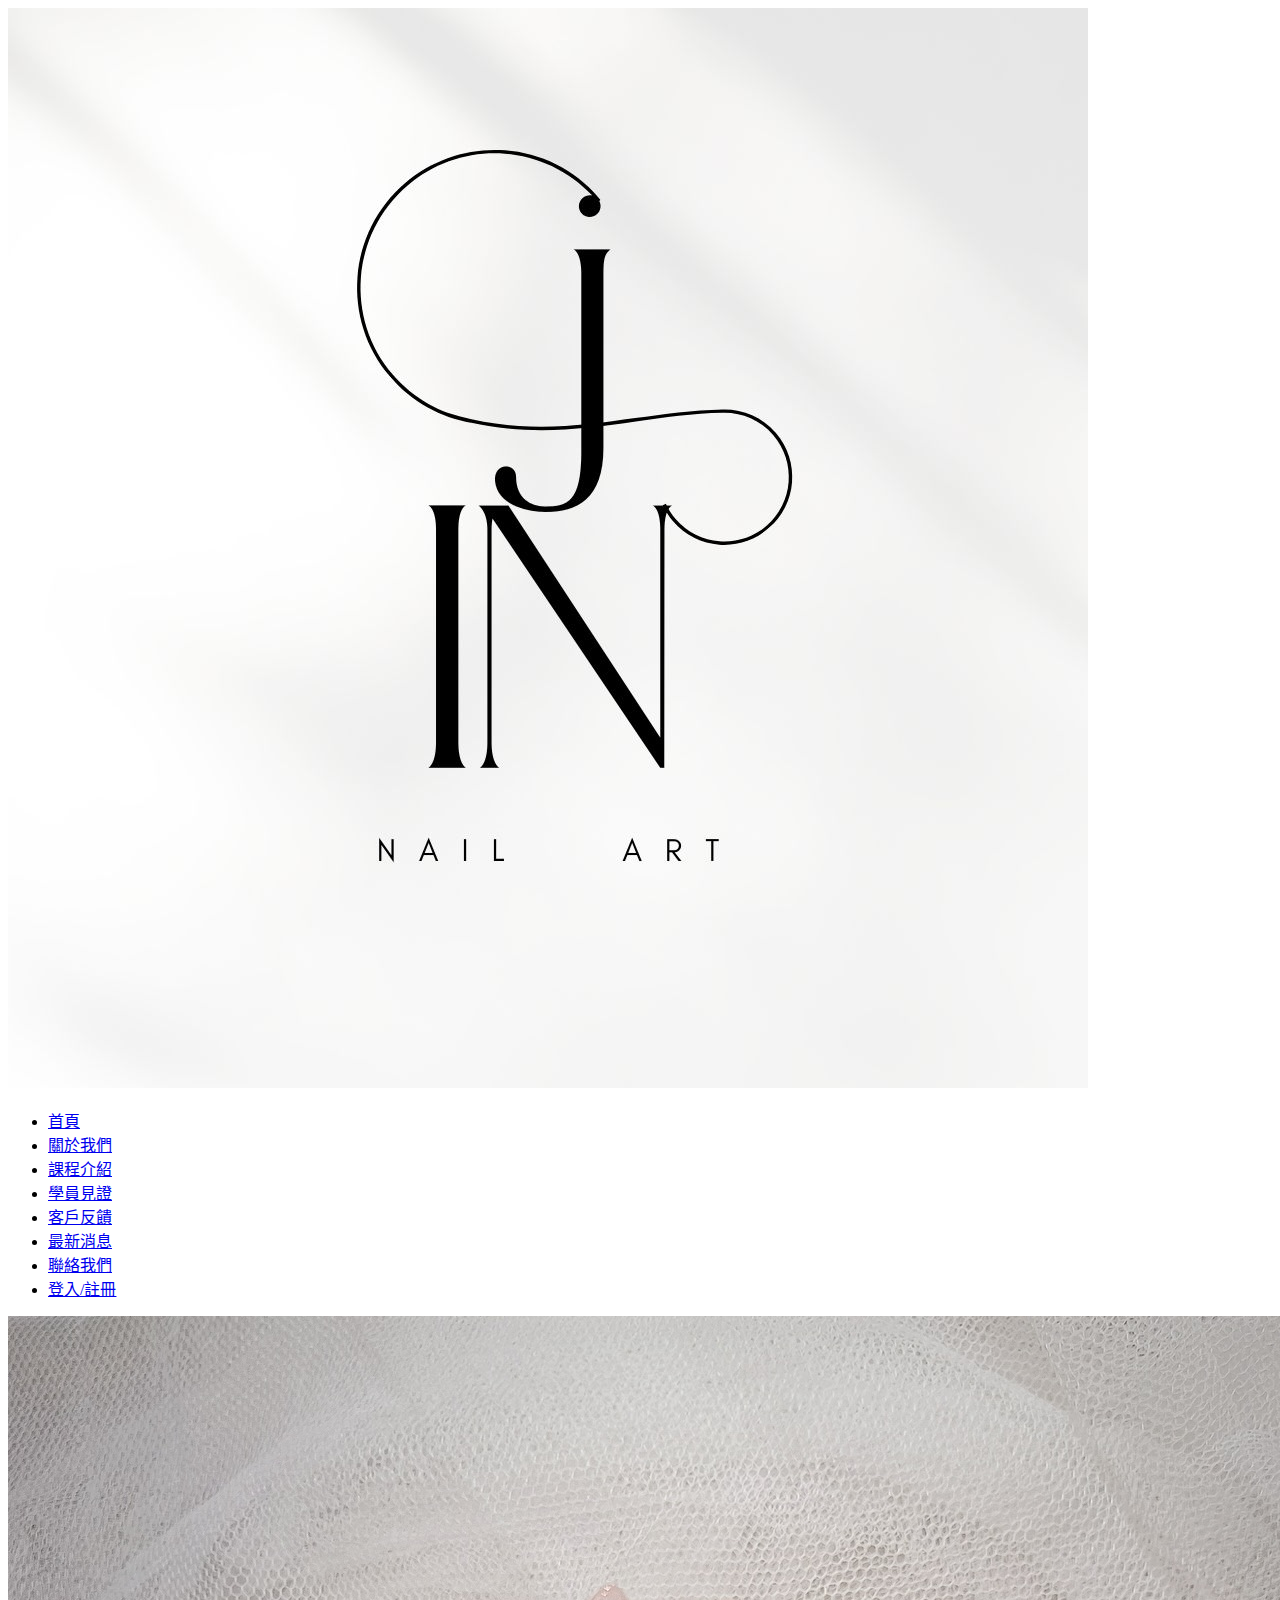
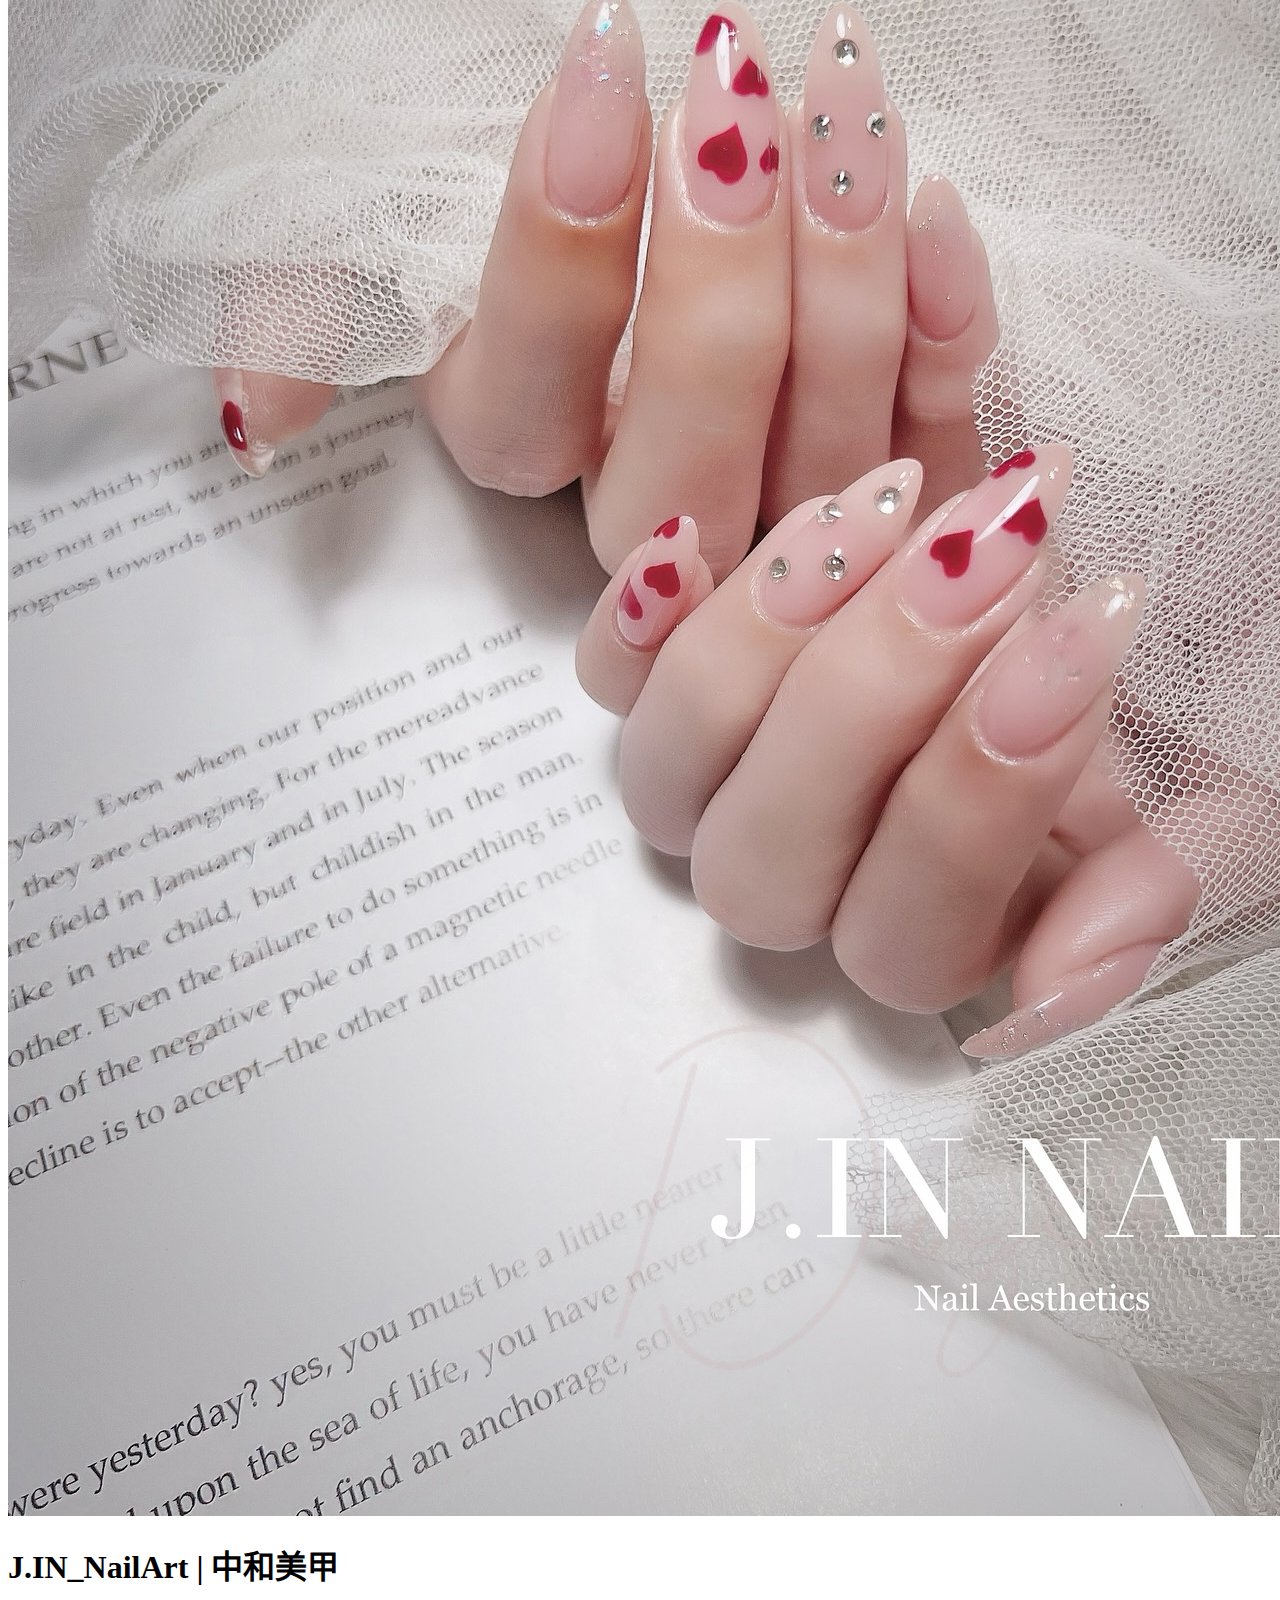
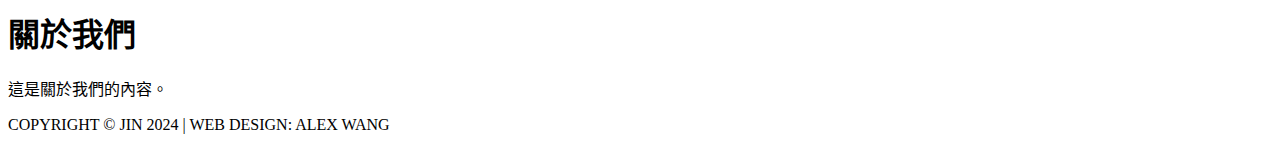
==== about.html @ d50ee930 "Move index.html to root directory" ====
<!DOCTYPE html>
<html lang="zh-TW">
<head>
  <meta charset="UTF-8">
  <meta name="viewport" content="width=device-width, initial-scale=1.0">
  <title>關於我們</title>
  <link rel="stylesheet" href="styles.css">
</head>
<body>
  <header class="top-nav">
    <div class="logo">
      <img src="images/Jin logo.jpg" alt="J.in logo">
    </div>
    <nav>
      <ul>
        <li><a href="index.html">首頁</a></li>
        <li><a href="about.html">關於我們</a></li>
        <li><a href="courses.html">課程介紹</a></li>
        <li><a href="testimonials.html">學員見證</a></li>
        <li><a href="feedback.html">客戶反饋</a></li>
        <li><a href="news.html">最新消息</a></li>
        <li><a href="contact.html">聯絡我們</a></li>
        <li class="right-align"><a href="#" class="login-register">登入/註冊</a></li>
      </ul>
    </nav>
  </header>

  <div class="header">
    <img src="images/jinnail01.jpg" alt="置頂圖" class="header-image">
    <div class="header-content">
      <h1>J.IN_NailArt | 中和美甲</h1>
    </div>
  </div>

  <main>
    <h1>關於我們</h1>
    <p>這是關於我們的內容。</p>
  </main>

  <footer>
    <div class="footer-social-links">
      <a href="https://line.me/R/ti/p/@gii9432m?oat_content=url" target="_blank"><i class="fab fa-line"></i></a>
      <a href="https://www.instagram.com/j.in__nailart/" target="_blank"><i class="fab fa-instagram"></i></a>
    </div>
    <div class="footer-copyright">
      <p>COPYRIGHT © JIN 2024 | WEB DESIGN: ALEX WANG</p>
    </div>
  </footer>
</body>
</html>
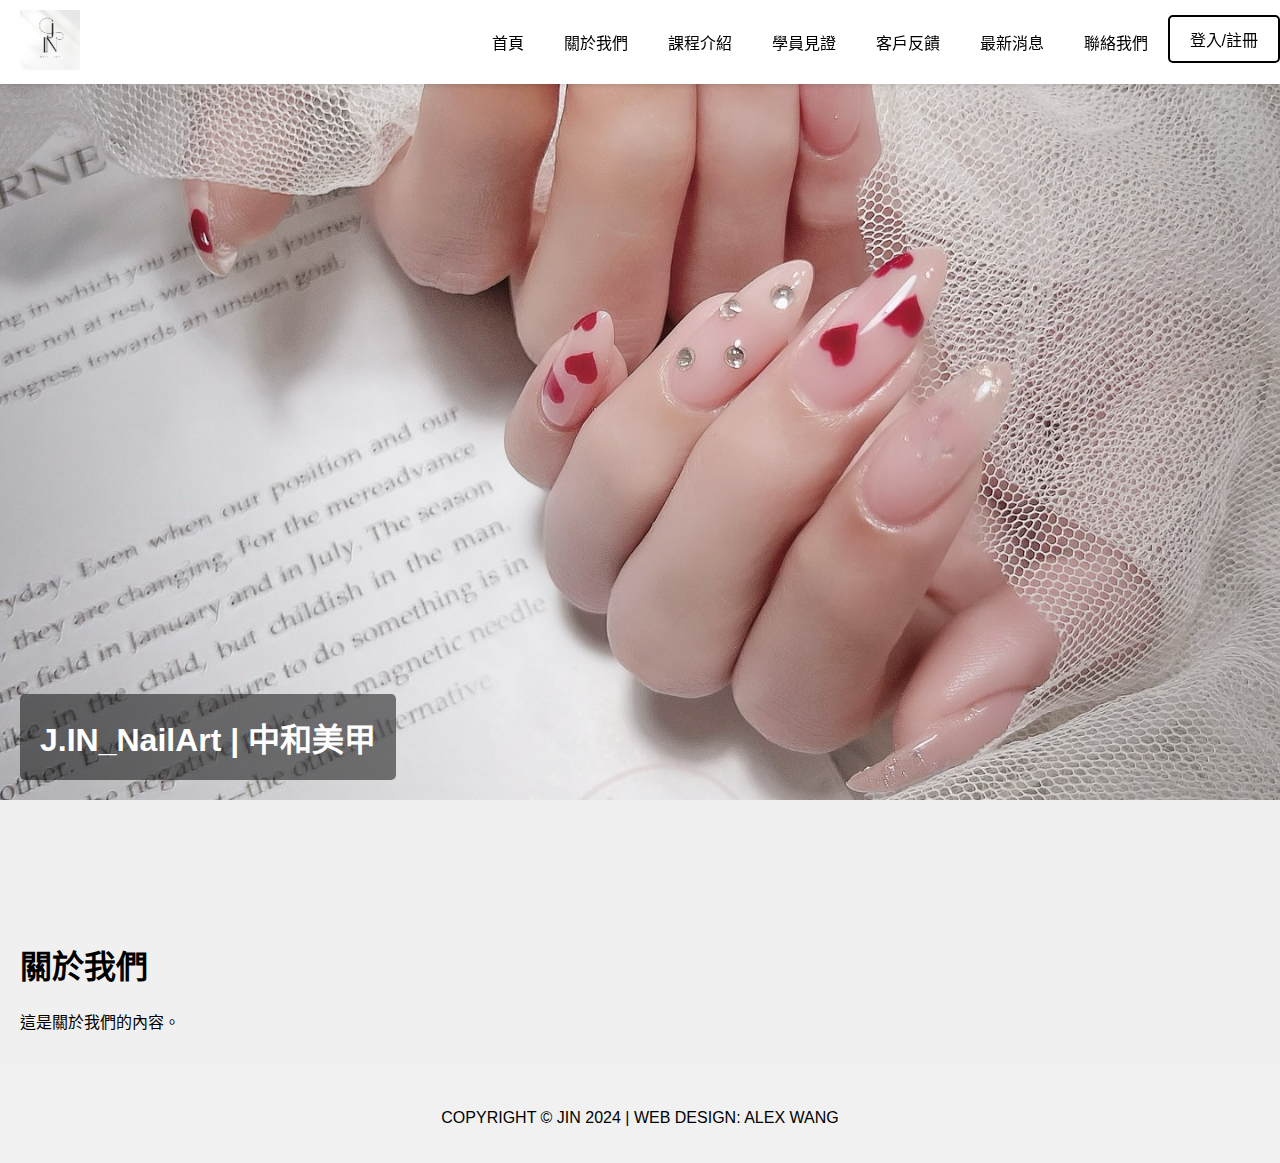
==== commit c6299754: "Update all HTML files to use correct CSS path" ====
--- a/about.html
+++ b/about.html
@@ -4,7 +4,7 @@
   <meta charset="UTF-8">
   <meta name="viewport" content="width=device-width, initial-scale=1.0">
   <title>關於我們</title>
-  <link rel="stylesheet" href="styles.css">
+  <link rel="stylesheet" href="css/styles.css">
 </head>
 <body>
   <header class="top-nav">
--- a/css/styles.css
+++ b/css/styles.css
@@ -0,0 +1,236 @@
+body {
+  margin: 0;
+  font-family: Arial, sans-serif;
+  background-color: #f0f0f0; /* Page background color */
+}
+
+.top-nav {
+  width: 100%;
+  background-color: white; /* Change background to white */
+  color: black; /* Change text color to black */
+  position: fixed;
+  top: 0;
+  z-index: 1000;
+  padding: 10px 0;
+  display: flex;
+  align-items: center;
+  box-shadow: 0 2px 4px rgba(0, 0, 0, 0.1); /* Optional: Add shadow for better visibility */
+}
+
+.logo img {
+  height: 60px; /* Increase the height of the logo */
+  margin-left: 20px;
+}
+
+.top-nav nav {
+  margin-left: auto;
+}
+
+.top-nav nav ul {
+  list-style-type: none;
+  margin: 0;
+  padding: 0;
+  display: flex;
+  justify-content: space-around;
+  width: 100%;
+}
+
+.top-nav nav ul li {
+  display: inline;
+}
+
+.top-nav nav ul li a {
+  color: black; /* Change link color to black */
+  text-decoration: none;
+  padding: 15px 20px;
+  display: inline-block;
+}
+
+.top-nav nav ul li a:hover {
+  background-color: #f0f0f0; /* Change hover background color */
+}
+
+.top-nav nav ul li.right-align {
+  margin-left: auto; /* Align the login/register link to the right */
+}
+
+.top-nav nav ul li a.login-register {
+  background-color: white; /* White background */
+  color: black; /* Black text */
+  padding: 10px 20px; /* Padding for the link */
+  border: 2px solid black; /* Black border */
+  border-radius: 5px; /* Rounded corners */
+}
+
+.top-nav nav ul li a.login-register:hover {
+  background-color: #f0f0f0; /* Slightly different background on hover */
+}
+
+.header {
+  position: relative;
+  width: 100%;
+  height: 800px; /* Adjust height to 800px */
+}
+
+.header-image {
+  width: 100%;
+  height: 100%;
+  object-fit: cover; /* Ensures the image covers the entire container */
+}
+
+.header-content {
+  position: absolute;
+  bottom: 20px; /* Adjust positioning as needed */
+  left: 20px;
+  color: white;
+  background-color: rgba(0, 0, 0, 0.5); /* Semi-transparent background */
+  padding: 20px;
+  border-radius: 5px;
+}
+
+.header-content h1 {
+  margin: 0;
+  font-size: 2em; /* Adjust font size as needed */
+}
+
+.social-links {
+  position: fixed;
+  top: 150px; /* Adjust position as needed */
+  left: 10px;
+  display: flex;
+  flex-direction: column;
+  align-items: center; /* Center align items horizontally */
+  gap: 30px; /* Add gap between icons */
+  z-index: 1000;
+}
+
+.social-links a {
+  color: black;
+  text-decoration: none;
+  font-size: 32px; /* Increase the icon size */
+  transition: color 0.3s;
+}
+
+.social-links a:hover {
+  color: #333;
+}
+
+main {
+  padding: 120px 20px 20px; /* Ensure there is space for the fixed nav */
+}
+
+.contact-info, .contact-form {
+  background-color: #2f4f4f; /* Form background color */
+  color: white; /* Text color */
+  padding: 20px; /* Adjusted padding for more space */
+  border-radius: 5px;
+  margin-bottom: 40px;
+  max-width: 600px; /* Maximum width for the form */
+  margin-left: auto; /* Center align */
+  margin-right: auto; /* Center align */
+  box-sizing: border-box; /* Ensure padding is included in the total width */
+}
+
+.contact-info h1, .contact-form h2 {
+  margin-bottom: 20px;
+  text-align: center;
+}
+
+.contact-info p, .contact-form label {
+  margin-bottom: 10px;
+  display: block;
+}
+
+.contact-form form {
+  display: flex;
+  flex-direction: column;
+}
+
+.contact-form input, .contact-form textarea {
+  width: 100%; /* Ensure the input field has full width */
+  padding: 10px;
+  margin-bottom: 20px;
+  border: 1px solid #ccc;
+  border-radius: 5px;
+  background-color: white; /* Input field background */
+  color: black; /* Input text color */
+  box-sizing: border-box; /* Include padding in the element's total width */
+}
+
+.contact-form button {
+  padding: 10px 20px;
+  border: none;
+  border-radius: 5px;
+  background-color: #333;
+  color: white;
+  cursor: pointer;
+  width: 100%;
+}
+
+.contact-form button:hover {
+  background-color: #575757;
+}
+
+.testimonials {
+  max-width: 800px;
+  margin: 0 auto;
+  padding: 20px;
+  background-color: white;
+  border-radius: 5px;
+  box-shadow: 0 2px 4px rgba(0, 0, 0, 0.1);
+  text-align: center;
+}
+
+.testimonials h1 {
+  margin-bottom: 20px;
+}
+
+.testimonial {
+  display: flex;
+  flex-direction: column;
+  align-items: center;
+  gap: 20px;
+}
+
+.testimonial img {
+  max-width: 100%;
+  height: auto;
+  border-radius: 5px;
+}
+
+.testimonial p {
+  font-size: 1.2em;
+  color: #333;
+}
+
+footer {
+  text-align: center;
+  padding: 20px 0;
+  background-color: #f1f1f1;
+}
+
+.footer-social-links {
+  display: flex;
+  justify-content: center;
+  gap: 30px; /* Increase the gap between icons */
+  margin-bottom: 20px; /* Add some space below the social links */
+}
+
+.footer-social-links a {
+  color: black;
+  font-size: 32px; /* Increase the icon size */
+  transition: color 0.3s;
+}
+
+.footer-social-links a:hover {
+  color: #333;
+}
+
+.footer {
+  text-align: center;
+  padding: 20px 0;
+}
+
+.footer p {
+  margin: 0;
+}
